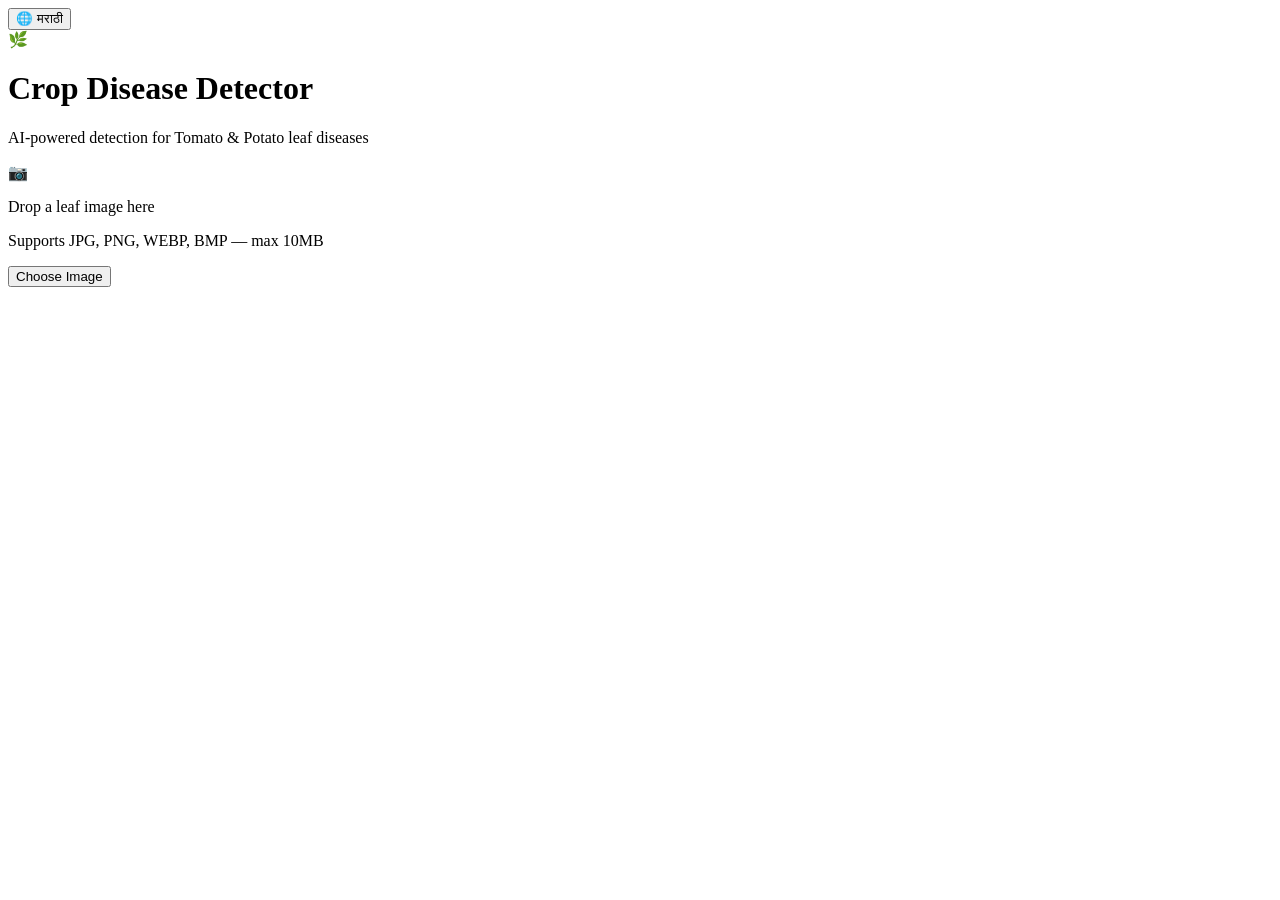
==== templates/index.html @ 38d4d503 "Add files via upload" ====
<!DOCTYPE html>
<html lang="en">
<head>
  <meta charset="UTF-8"/>
  <meta name="viewport" content="width=device-width, initial-scale=1.0"/>
  <title>🌿 Crop Disease Detector</title>
  <link rel="stylesheet" href="style.css"/>
</head>
<body>
  <div class="container">

    <!-- Language Toggle -->
    <div class="lang-toggle-wrap">
      <button class="lang-toggle" id="langToggle" title="भाषा बदला / Change Language">
        <span class="lang-icon">🌐</span>
        <span id="langLabel">मराठी</span>
      </button>
    </div>

    <header>
      <div class="logo">🌿</div>
      <h1 data-en="Crop Disease Detector" data-mr="पीक रोग शोधक">Crop Disease Detector</h1>
      <p class="subtitle"
         data-en="AI-powered detection for Tomato &amp; Potato leaf diseases"
         data-mr="टोमॅटो आणि बटाटा पानांच्या रोगांसाठी AI-आधारित शोध">
        AI-powered detection for Tomato &amp; Potato leaf diseases
      </p>
    </header>

    <!-- Upload Zone -->
    <div class="card upload-zone" id="uploadZone">
      <div class="upload-icon">📷</div>
      <p class="upload-title"
         data-en="Drop a leaf image here"
         data-mr="येथे पानाची प्रतिमा टाका">
        Drop a leaf image here
      </p>
      <p class="upload-sub"
         data-en="Supports JPG, PNG, WEBP, BMP — max 10MB"
         data-mr="JPG, PNG, WEBP, BMP समर्थित — कमाल 10MB">
        Supports JPG, PNG, WEBP, BMP — max 10MB
      </p>
      <input type="file" id="fileInput" accept="image/*" hidden/>
      <button class="btn-primary" id="uploadBtn"
              data-en="Choose Image" data-mr="प्रतिमा निवडा">
        Choose Image
      </button>
    </div>

    <!-- Preview -->
    <div class="card preview-section" id="previewSection" style="display:none">
      <img id="previewImg" alt="Leaf preview"/>
      <button class="btn-primary btn-analyze" id="analyzeBtn"
              data-en="🔍 Analyze Disease" data-mr="🔍 रोग तपासा">
        🔍 Analyze Disease
      </button>
    </div>

    <!-- Loading -->
    <div class="loading-wrap" id="loading" style="display:none">
      <div class="spinner"></div>
      <p data-en="Analyzing your leaf image..." data-mr="आपल्या पानाची प्रतिमा तपासली जात आहे...">
        Analyzing your leaf image...
      </p>
    </div>

    <!-- Result -->
    <div id="resultCard" style="display:none">

      <!-- Risk Banner -->
      <div class="risk-banner" id="riskBanner">
        <span class="risk-emoji" id="riskEmoji"></span>
        <div>
          <div class="risk-label" id="riskLabel"></div>
          <div class="risk-sublabel" id="riskSublabel"></div>
        </div>
      </div>

      <!-- Disease Info -->
      <div class="card result-main">
        <div class="disease-header">
          <div>
            <h2 id="diseaseName"></h2>
            <span class="crop-tag" id="cropTag"></span>
          </div>
          <div class="conf-circle" id="confCircle"></div>
        </div>

        <div class="info-grid">
          <div class="info-block">
            <div class="info-icon">📋</div>
            <div>
              <h3 data-en="Description" data-mr="वर्णन">Description</h3>
              <p id="description"></p>
            </div>
          </div>
          <div class="info-block treatment">
            <div class="info-icon">💊</div>
            <div>
              <h3 data-en="Recommended Treatment" data-mr="शिफारस केलेले उपचार">Recommended Treatment</h3>
              <p id="treatment"></p>
            </div>
          </div>
        </div>

        <!-- Confidence Bar -->
        <div class="conf-section">
          <div class="conf-header">
            <span data-en="Model Confidence" data-mr="मॉडेल आत्मविश्वास">Model Confidence</span>
            <span id="confText" class="conf-value"></span>
          </div>
          <div class="conf-bar">
            <div class="conf-fill" id="confFill"></div>
          </div>
        </div>

        <!-- Top 5 -->
        <div class="top5-section">
          <h3 data-en="Top Predictions" data-mr="शीर्ष अंदाज">Top Predictions</h3>
          <div id="top5List"></div>
        </div>
      </div>

      <button class="btn-secondary" id="resetBtn"
              data-en="🔄 Analyze Another Image" data-mr="🔄 दुसरी प्रतिमा तपासा">
        🔄 Analyze Another Image
      </button>
    </div>

  </div>
  <script src="script.js"></script>
</body>
</html>
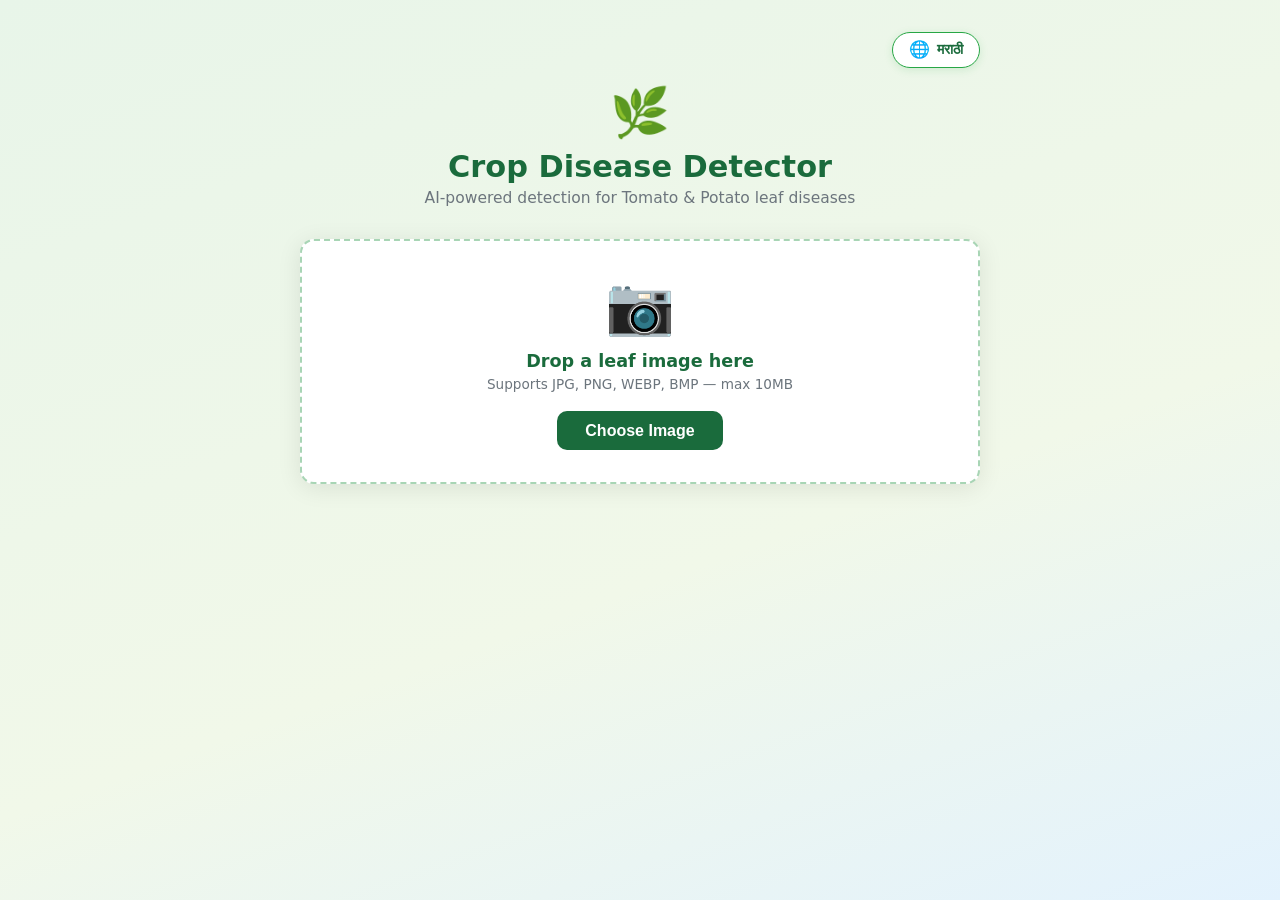
==== commit 3f11a516: "homepage route fixed" ====
--- a/templates/index.html
+++ b/templates/index.html
@@ -4,7 +4,8 @@
   <meta charset="UTF-8"/>
   <meta name="viewport" content="width=device-width, initial-scale=1.0"/>
   <title>🌿 Crop Disease Detector</title>
-  <link rel="stylesheet" href="style.css"/>
+  <link rel="stylesheet" href="/static/style.css"/>
+  <script src="/static/script.js"></script>
 </head>
 <body>
   <div class="container">
@@ -128,6 +129,5 @@
     </div>
 
   </div>
-  <script src="script.js"></script>
 </body>
-</html>+</html>
--- a/static/style.css
+++ b/static/style.css
@@ -0,0 +1,208 @@
+*, *::before, *::after { box-sizing: border-box; margin: 0; padding: 0; }
+
+:root {
+  --green-dark:  #1a6b3c;
+  --green-mid:   #28a745;
+  --green-light: #d4edda;
+  --red:         #dc3545;
+  --orange:      #fd7e14;
+  --gray-bg:     #f8f9fa;
+  --gray-border: #dee2e6;
+  --text:        #212529;
+  --text-muted:  #6c757d;
+  --radius:      14px;
+  --shadow:      0 4px 24px rgba(0,0,0,0.09);
+}
+
+body {
+  font-family: 'Segoe UI', system-ui, sans-serif;
+  background: linear-gradient(160deg, #e8f5e9 0%, #f1f8e9 60%, #e3f2fd 100%);
+  min-height: 100vh;
+  padding: 2rem 1rem 4rem;
+  color: var(--text);
+}
+
+.container { max-width: 680px; margin: auto; }
+
+/* ── Language Toggle ── */
+.lang-toggle-wrap {
+  display: flex;
+  justify-content: flex-end;
+  margin-bottom: 1rem;
+}
+.lang-toggle {
+  display: flex;
+  align-items: center;
+  gap: .45rem;
+  background: white;
+  border: 1.5px solid var(--green-mid);
+  color: var(--green-dark);
+  border-radius: 30px;
+  padding: .4rem 1rem;
+  font-size: .9rem;
+  font-weight: 600;
+  cursor: pointer;
+  box-shadow: 0 2px 8px rgba(40,167,69,.15);
+  transition: background .2s, transform .1s;
+}
+.lang-toggle:hover  { background: var(--green-light); }
+.lang-toggle:active { transform: scale(.96); }
+.lang-icon { font-size: 1.05rem; }
+
+/* ── Header ── */
+header { text-align: center; margin-bottom: 2rem; }
+.logo  { font-size: 3rem; margin-bottom: .5rem; }
+header h1 { font-size: 1.9rem; color: var(--green-dark); font-weight: 700; }
+.subtitle { color: var(--text-muted); margin-top: .3rem; font-size: .97rem; }
+
+/* ── Card ── */
+.card {
+  background: white;
+  border-radius: var(--radius);
+  box-shadow: var(--shadow);
+  padding: 2rem;
+  margin-bottom: 1.2rem;
+}
+
+/* ── Upload Zone ── */
+.upload-zone {
+  text-align: center;
+  border: 2.5px dashed #a8d5b5;
+  cursor: pointer;
+  transition: all .2s;
+}
+.upload-zone:hover { border-color: var(--green-mid); background: #f0fff4; }
+.upload-icon  { font-size: 3.5rem; margin-bottom: .8rem; }
+.upload-title { font-size: 1.1rem; font-weight: 600; color: var(--green-dark); }
+.upload-sub   { font-size: .85rem; color: var(--text-muted); margin: .3rem 0 1.2rem; }
+
+/* ── Buttons ── */
+.btn-primary {
+  background: var(--green-dark);
+  color: white;
+  border: none;
+  border-radius: 10px;
+  padding: .65rem 1.8rem;
+  font-size: 1rem;
+  cursor: pointer;
+  font-weight: 600;
+  transition: background .2s, transform .1s;
+}
+.btn-primary:hover    { background: #145c30; }
+.btn-primary:active   { transform: scale(.97); }
+.btn-primary:disabled { background: #aaa; cursor: not-allowed; }
+
+.btn-secondary {
+  display: block; width: 100%;
+  background: var(--gray-bg);
+  color: var(--text-muted);
+  border: 1.5px solid var(--gray-border);
+  border-radius: 10px;
+  padding: .7rem;
+  font-size: .97rem;
+  cursor: pointer;
+  margin-top: .5rem;
+  transition: background .2s;
+}
+.btn-secondary:hover { background: #e9ecef; }
+
+/* ── Preview ── */
+.preview-section { text-align: center; }
+#previewImg {
+  max-width: 100%; max-height: 300px;
+  border-radius: 10px;
+  object-fit: contain;
+  margin-bottom: 1rem;
+  box-shadow: 0 2px 12px rgba(0,0,0,.1);
+}
+.btn-analyze { width: 100%; padding: .8rem; font-size: 1.05rem; }
+
+/* ── Loading ── */
+.loading-wrap { text-align: center; padding: 2rem; color: var(--text-muted); }
+.spinner {
+  width: 50px; height: 50px;
+  border: 5px solid var(--green-light);
+  border-top-color: var(--green-mid);
+  border-radius: 50%;
+  animation: spin .8s linear infinite;
+  margin: 0 auto 1rem;
+}
+@keyframes spin { to { transform: rotate(360deg); } }
+
+/* ── Risk Banner ── */
+.risk-banner {
+  display: flex;
+  align-items: center;
+  gap: 1rem;
+  border-radius: var(--radius);
+  padding: 1.2rem 1.5rem;
+  margin-bottom: 1.2rem;
+  box-shadow: var(--shadow);
+}
+.risk-emoji    { font-size: 2.4rem; }
+.risk-label    { font-size: 1.2rem; font-weight: 700; }
+.risk-sublabel { font-size: .88rem; opacity: .75; margin-top: .1rem; }
+
+/* ── Result Main ── */
+.disease-header {
+  display: flex;
+  justify-content: space-between;
+  align-items: flex-start;
+  margin-bottom: 1.2rem;
+}
+.disease-header h2 { font-size: 1.4rem; color: var(--green-dark); }
+.crop-tag {
+  display: inline-block;
+  background: var(--green-light);
+  color: var(--green-dark);
+  border-radius: 20px;
+  padding: .2rem .8rem;
+  font-size: .82rem;
+  font-weight: 600;
+  margin-top: .3rem;
+}
+.conf-circle {
+  min-width: 60px; height: 60px;
+  border-radius: 50%;
+  background: conic-gradient(var(--green-mid) 0%, #e9ecef 0%);
+  display: flex; align-items: center; justify-content: center;
+  font-weight: 700; font-size: .9rem;
+  color: var(--green-dark);
+  box-shadow: 0 2px 8px rgba(0,0,0,.1);
+}
+
+/* ── Info Grid ── */
+.info-grid { display: flex; flex-direction: column; gap: .8rem; margin-bottom: 1.2rem; }
+.info-block {
+  display: flex; gap: .8rem;
+  background: var(--gray-bg);
+  border-radius: 10px;
+  padding: 1rem;
+}
+.info-block.treatment { background: #fffbeb; }
+.info-icon { font-size: 1.4rem; margin-top: .1rem; }
+.info-block h3 { font-size: .88rem; color: var(--text-muted); margin-bottom: .3rem; font-weight: 600; text-transform: uppercase; letter-spacing: .04em; }
+.info-block p  { font-size: .93rem; line-height: 1.55; color: var(--text); }
+
+/* ── Confidence Bar ── */
+.conf-section { margin-bottom: 1.2rem; }
+.conf-header  { display: flex; justify-content: space-between; font-size: .88rem; color: var(--text-muted); margin-bottom: .4rem; }
+.conf-value   { font-weight: 700; color: var(--green-dark); }
+.conf-bar     { height: 10px; background: #e9ecef; border-radius: 10px; overflow: hidden; }
+.conf-fill    { height: 100%; background: linear-gradient(90deg, #68d391, var(--green-dark)); border-radius: 10px; transition: width .7s ease; }
+
+/* ── Top 5 ── */
+.top5-section h3 { font-size: .88rem; color: var(--text-muted); text-transform: uppercase; letter-spacing: .04em; margin-bottom: .7rem; }
+.top5-item {
+  display: flex; align-items: center; gap: .6rem;
+  margin-bottom: .45rem; font-size: .85rem;
+}
+.top5-name  { min-width: 200px; color: var(--text); white-space: nowrap; overflow: hidden; text-overflow: ellipsis; }
+.top5-bar   { flex: 1; height: 7px; background: #e9ecef; border-radius: 6px; overflow: hidden; }
+.top5-fill  { height: 100%; background: #a8d5b5; border-radius: 6px; transition: width .5s ease; }
+.top5-pct   { min-width: 42px; text-align: right; color: var(--text-muted); font-weight: 600; }
+
+@media (max-width: 480px) {
+  .disease-header { flex-direction: column; gap: .8rem; }
+  .top5-name { min-width: 140px; }
+}
